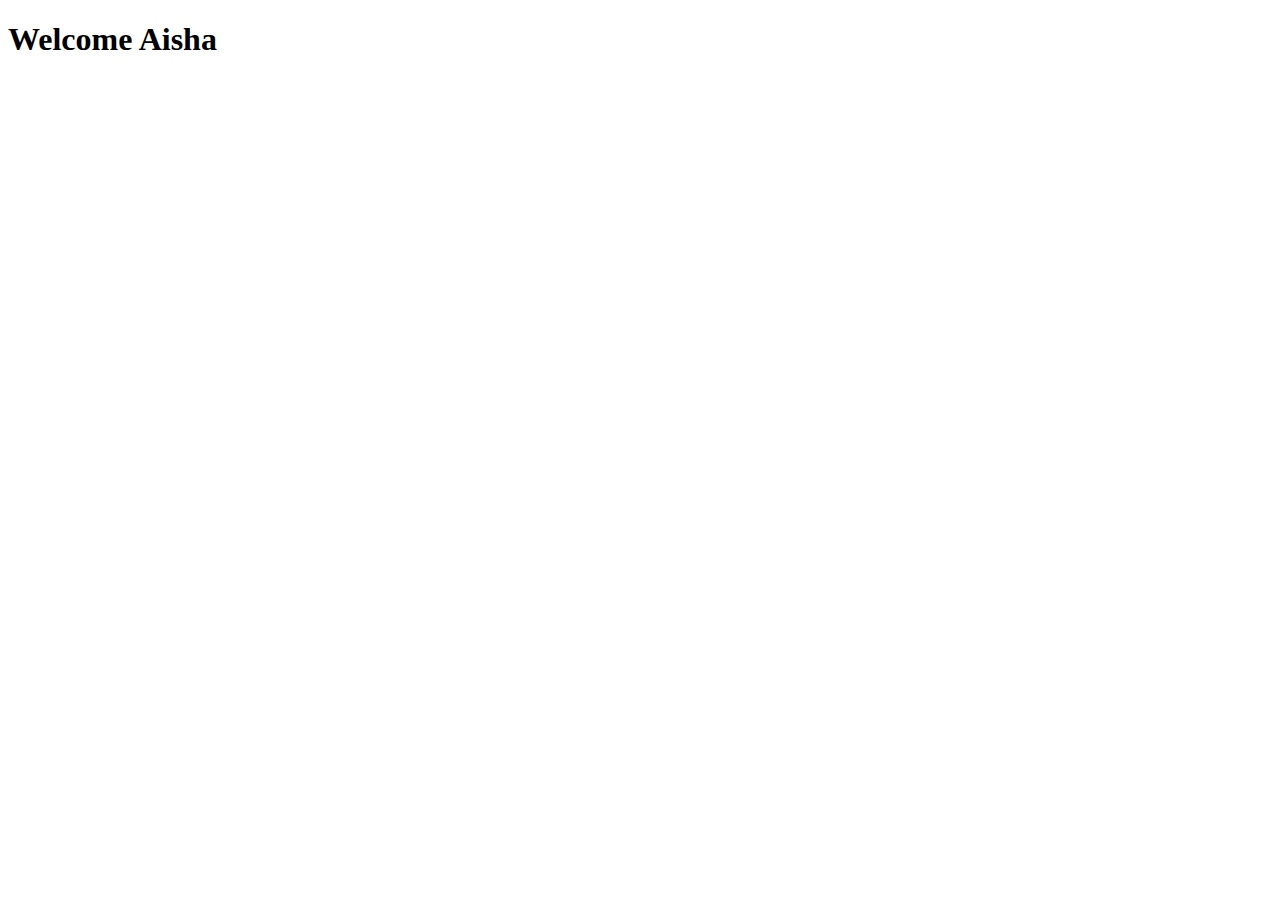
==== index.html @ 4f2e2164 "Add files via upload" ====
<!DOCTYPE html>
<html lang="en">
<head>
    <meta charset="UTF-8">
    <meta http-equiv="X-UA-Compatible" content="IE=edge">
    <meta name="viewport" content="width=device-width, initial-scale=1.0">
    <title>Document</title>
</head>
<body>
    <h1>Welcome Aisha</h1>

    <script src="index.js"></script>
</body>
</html>
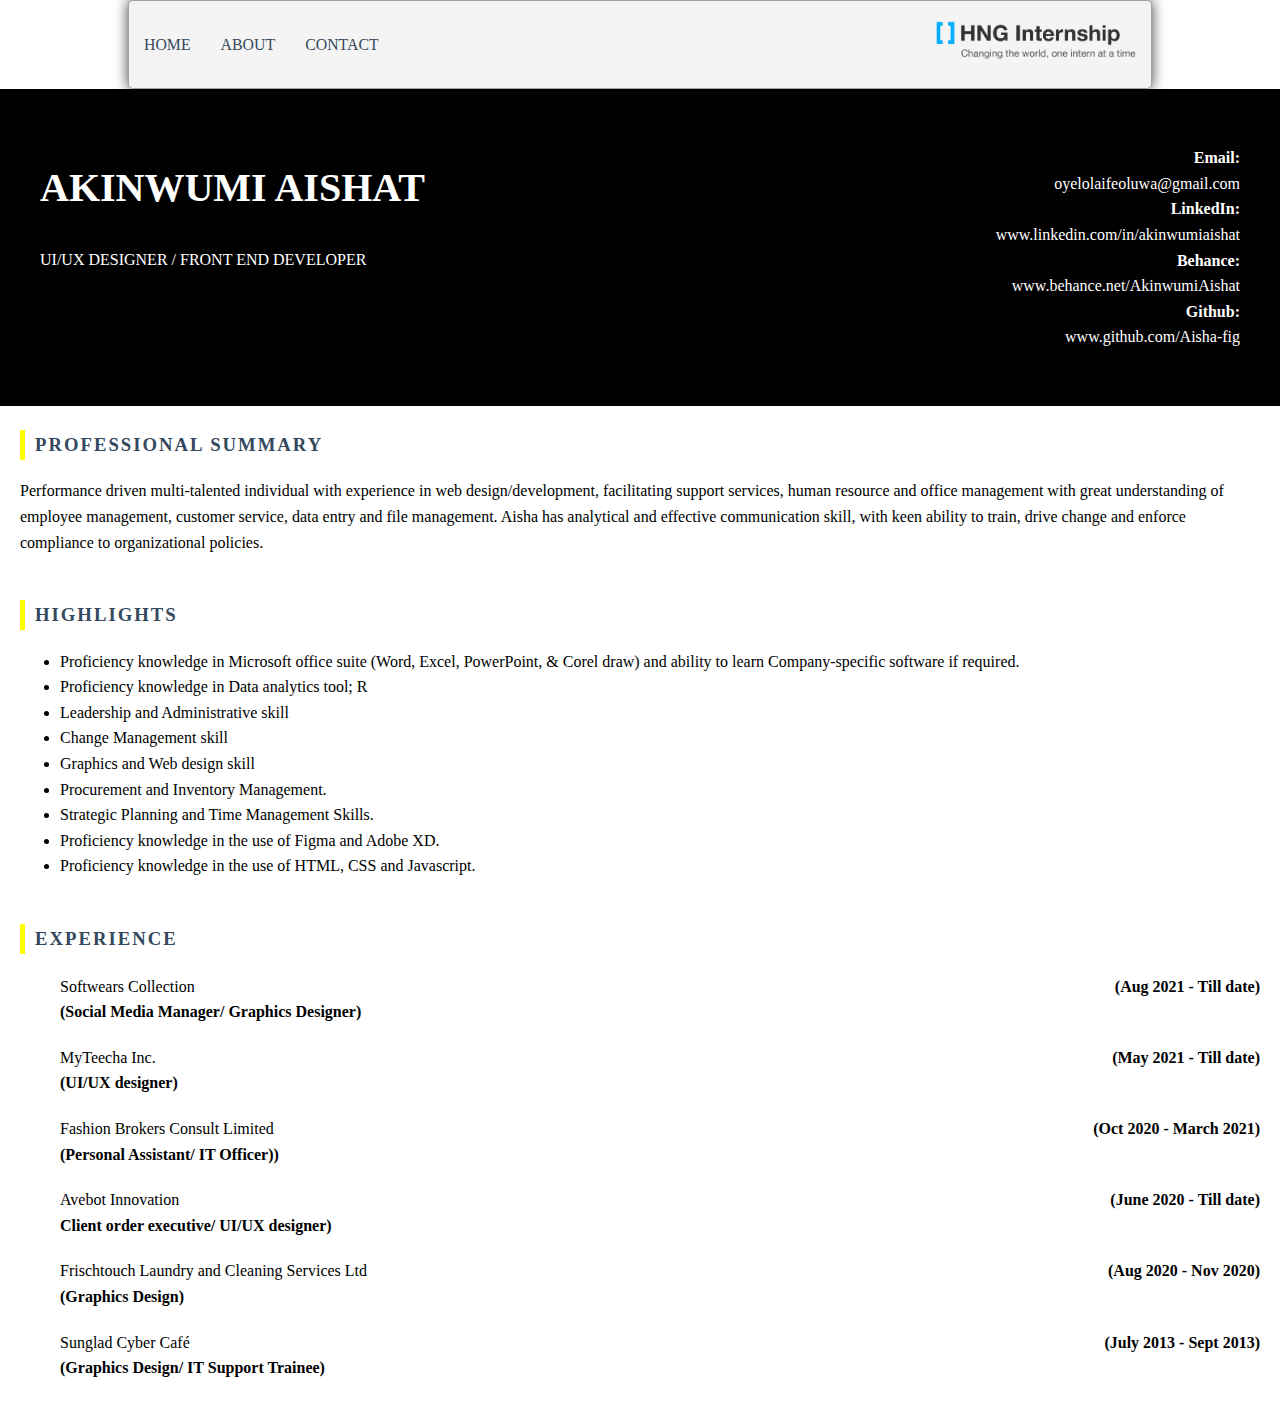
==== commit 1976b060: "Rename newAisha.html to index.html" ====
--- a/index.html
+++ b/index.html
@@ -5,10 +5,111 @@
     <meta http-equiv="X-UA-Compatible" content="IE=edge">
     <meta name="viewport" content="width=device-width, initial-scale=1.0">
     <title>Document</title>
+    <link rel="stylesheet" href="newAisha.css" />
 </head>
 <body>
-    <h1>Welcome Aisha</h1>
 
-    <script src="index.js"></script>
+	<header class="header">
+        <ul class="main-nav">
+            <li><a href="#">Home</a></li>
+            <li><a href="#">About</a></li>
+            <li><a href="#">Contact</a></li>
+        </ul>
+        <div class="logo"><a href="#"><img src="./brand-logo.png" alt="HNG brand logo" width="200" ></a></div>
+	</header> 
+
+    <!-- Landing Page -->
+    <main>
+    <div class="lp">
+        <div class='lp-1'>
+            <h1>AKINWUMI AISHAT</h1>
+            <p>UI/UX DESIGNER / FRONT END DEVELOPER</p>
+        </div>
+        <div class="lp-2">
+            <ul>
+                <li><b>Email:</b></li>
+                <li>oyelolaifeoluwa@gmail.com</li>
+                <li><b>LinkedIn:</b></li>
+                <li>www.linkedin.com/in/akinwumiaishat</li>
+                <li><b>Behance:</b></li>
+                <li>www.behance.net/AkinwumiAishat</li>
+                <li><b>Github:</b></li>
+                <li>www.github.com/Aisha-fig</li>
+            </ul>
+        </div>
+    </div>
+
+    <!-- professional summary -->
+    <div class="proSummary">
+    <h3>PROFESSIONAL SUMMARY</h3>
+    <P>
+        Performance driven multi-talented individual with experience in web design/development, facilitating support services, human resource and office management with great understanding of employee management, customer service, data entry and file management. Aisha has analytical and effective communication skill, with keen ability to train, drive change and enforce compliance to organizational policies.
+    </P>
+    </div>
+
+    <!-- highlights -->
+    <div class="hlights">
+        <h3>HIGHLIGHTS</h3>
+        <ul>
+            <li>Proficiency knowledge in Microsoft office suite (Word, Excel, PowerPoint, & Corel draw) and ability to learn Company-specific software if required.</li>
+            <li>Proficiency knowledge in Data analytics tool; R</li>
+            <li>Leadership and Administrative skill</li>
+            <li>Change Management skill</li>
+            <li>Graphics and Web design skill</li>
+            <li>Procurement and Inventory Management.</li>
+            <li>Strategic Planning and Time Management Skills.</li>
+            <li>Proficiency knowledge in the use of Figma and Adobe XD.</li>
+            <li>Proficiency knowledge in the use of HTML, CSS and Javascript.</li>
+        </ul>
+    </div>
+
+    <!-- experience -->
+    <div class="xperience">
+        <h3>EXPERIENCE</h3>
+        <ul>
+            
+            <li class="xpr"> <span>Softwears Collection 
+                <br><b>(Social Media Manager/ Graphics Designer)</b> </span>
+
+                <span><b>(Aug 2021 - Till date)</b></span>
+            </li>
+
+            <li class="xpr"> <span>MyTeecha Inc. 
+                <br><b>(UI/UX designer)</b> </span>
+
+                <span><b>(May 2021 - Till date)</b></span>
+            </li>
+
+            <li class="xpr"> <span>Fashion Brokers Consult Limited 
+                <br><b>(Personal Assistant/ IT Officer))</b> </span>
+
+                <span><b>(Oct 2020 - March 2021)</b></span>
+            </li>
+
+            <li class="xpr"> <span>Avebot Innovation 
+                <br><b>Client order executive/ UI/UX designer)</b> </span>
+
+                <span><b>(June 2020 - Till date)</b></span>
+            </li>
+
+            <li class="xpr"> <span>Frischtouch Laundry and Cleaning Services Ltd             
+                <br><b>(Graphics Design)</b> </span>
+
+                <span><b>(Aug 2020 - Nov 2020)</b></span>
+            </li>
+
+            <li class="xpr"> <span>Sunglad Cyber Café             
+                <br><b>(Graphics Design/ IT Support Trainee)</b> </span>
+
+                <span><b>(July 2013 - Sept 2013)</b></span>
+            </li>
+            
+        </ul>
+
+    </div>
+</main>
+
+
 </body>
-</html>+
+</html>
--- a/newAisha.css
+++ b/newAisha.css
@@ -0,0 +1,175 @@
+/* Flexbox Navbar */
+
+* {
+	box-sizing: border-box;
+}
+body {
+	font-family: hp simplified;
+	line-height: 1.6;
+	margin: 0;
+	min-height: 100vh;
+
+}
+.header ul {
+  margin: 0;
+  padding: 0;
+  list-style: none !important;
+}
+
+
+h2,
+h3,
+a {
+	color: #34495e;
+}
+
+a {
+	text-decoration: none;
+}
+
+
+
+.logo {
+	margin: 0;
+	font-size: 1.45em;
+}
+
+.main-nav {
+	margin-top: 5px;
+
+}
+.logo a,
+.main-nav a {
+	padding: 10px 15px;
+	text-transform: uppercase;
+	text-align: center;
+	display: block;
+}
+
+.main-nav a {
+	color: #34495e;
+	font-size: .99em;
+}
+
+.main-nav a:hover {
+	color: #718daa;
+}
+
+
+
+.header {
+	padding-top: .5em;
+	padding-bottom: .5em;
+	border: 1px solid #a2a2a2;
+	background-color: #f4f4f4;
+	-webkit-box-shadow: 0px 0px 14px 0px rgba(0,0,0,0.75);
+	-moz-box-shadow: 0px 0px 14px 0px rgba(0,0,0,0.75);
+	box-shadow: 0px 0px 14px 0px rgba(0,0,0,0.75);
+	-webkit-border-radius: 5px;
+	-moz-border-radius: 5px;
+	border-radius: 5px;
+}
+
+
+/* ================================= 
+  Media Queries
+==================================== */
+
+
+
+
+@media (min-width: 769px) {
+	.header,
+	.main-nav {
+		display: flex;
+	}
+	.header {
+		flex-direction: column;
+		align-items: center;
+    	/* .header{ */
+		width: 80%;
+		margin: 0 auto;
+		max-width: 1150px;
+	/* } */
+	}
+
+}
+
+@media (min-width: 1025px) {
+	.header {
+		flex-direction: row;
+		justify-content: space-between;
+	}
+
+}
+
+/* END OF Header */
+
+/* MAIN */
+
+
+/* Landing Page */
+.lp{
+    background-color: black;
+    color: white;
+    display: flex;
+	justify-content: space-between;
+    padding: 40px;
+}
+
+.lp h1{
+    font-size: 40px;
+}
+
+.lp-2 ul{
+    text-align: right;
+    list-style: none;
+}
+
+/* End of Landing Page */
+
+/* Professional Summary */
+
+.proSummary{
+    padding: 5px 20px;
+    
+}
+.proSummary h3{
+    border-left: 5px solid yellow;
+    padding-left: 10px;
+    letter-spacing: 2px;
+
+}
+
+/* highlights */
+
+.hlights h3{
+    border-left: 5px solid yellow;
+    padding-left: 10px;
+    letter-spacing: 2px;
+
+}
+
+.hlights{
+    padding: 5px 20px;
+}
+
+
+/* experience */
+
+.xperience h3{
+    border-left: 5px solid yellow;
+    padding-left: 10px;
+    letter-spacing: 2px;
+
+}
+
+.xperience{
+    padding: 5px 20px;
+}
+.xpr{
+    display: flex;
+    justify-content: space-between;
+    list-style: disc !important;
+    margin-top: 20px;
+}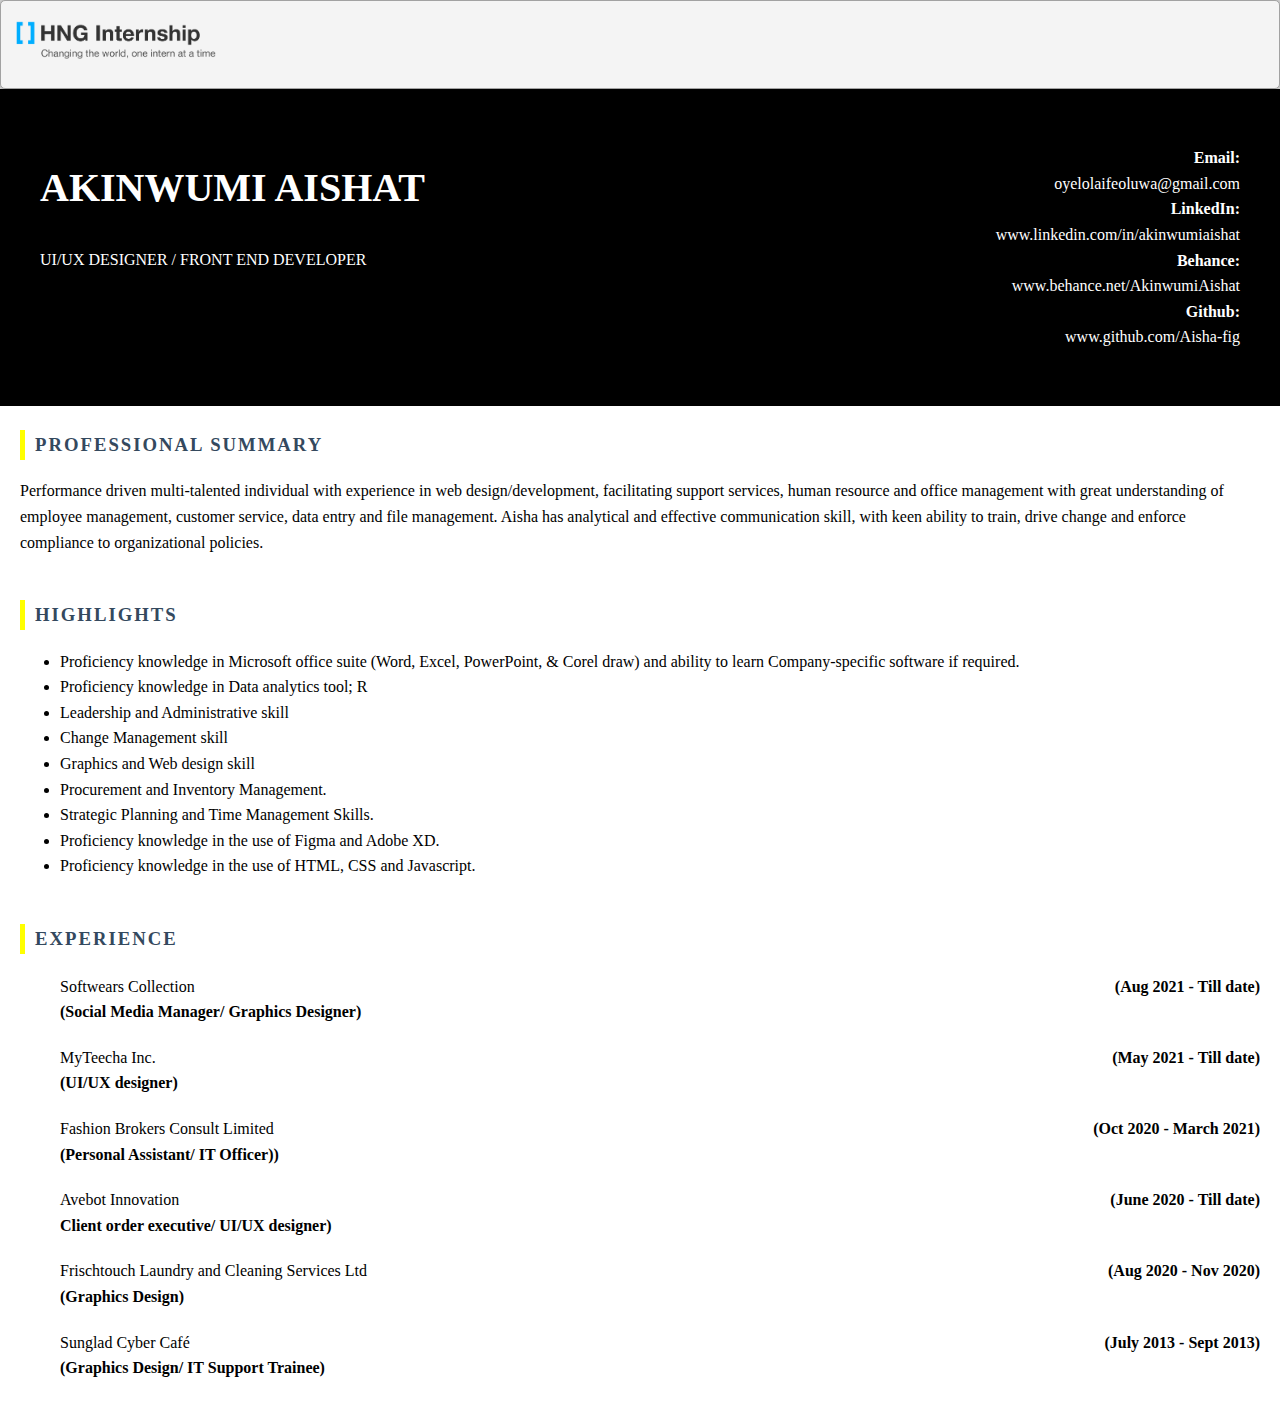
==== commit 18a3e86c: "Update index.html" ====
--- a/index.html
+++ b/index.html
@@ -10,11 +10,6 @@
 <body>
 
 	<header class="header">
-        <ul class="main-nav">
-            <li><a href="#">Home</a></li>
-            <li><a href="#">About</a></li>
-            <li><a href="#">Contact</a></li>
-        </ul>
         <div class="logo"><a href="#"><img src="./brand-logo.png" alt="HNG brand logo" width="200" ></a></div>
 	</header> 
 
--- a/newAisha.css
+++ b/newAisha.css
@@ -86,11 +86,11 @@
 	.header {
 		flex-direction: column;
 		align-items: center;
-    	/* .header{ */
+    	.header{
 		width: 80%;
 		margin: 0 auto;
 		max-width: 1150px;
-	/* } */
+	}
 	}
 
 }
@@ -172,4 +172,4 @@
     justify-content: space-between;
     list-style: disc !important;
     margin-top: 20px;
-}+}
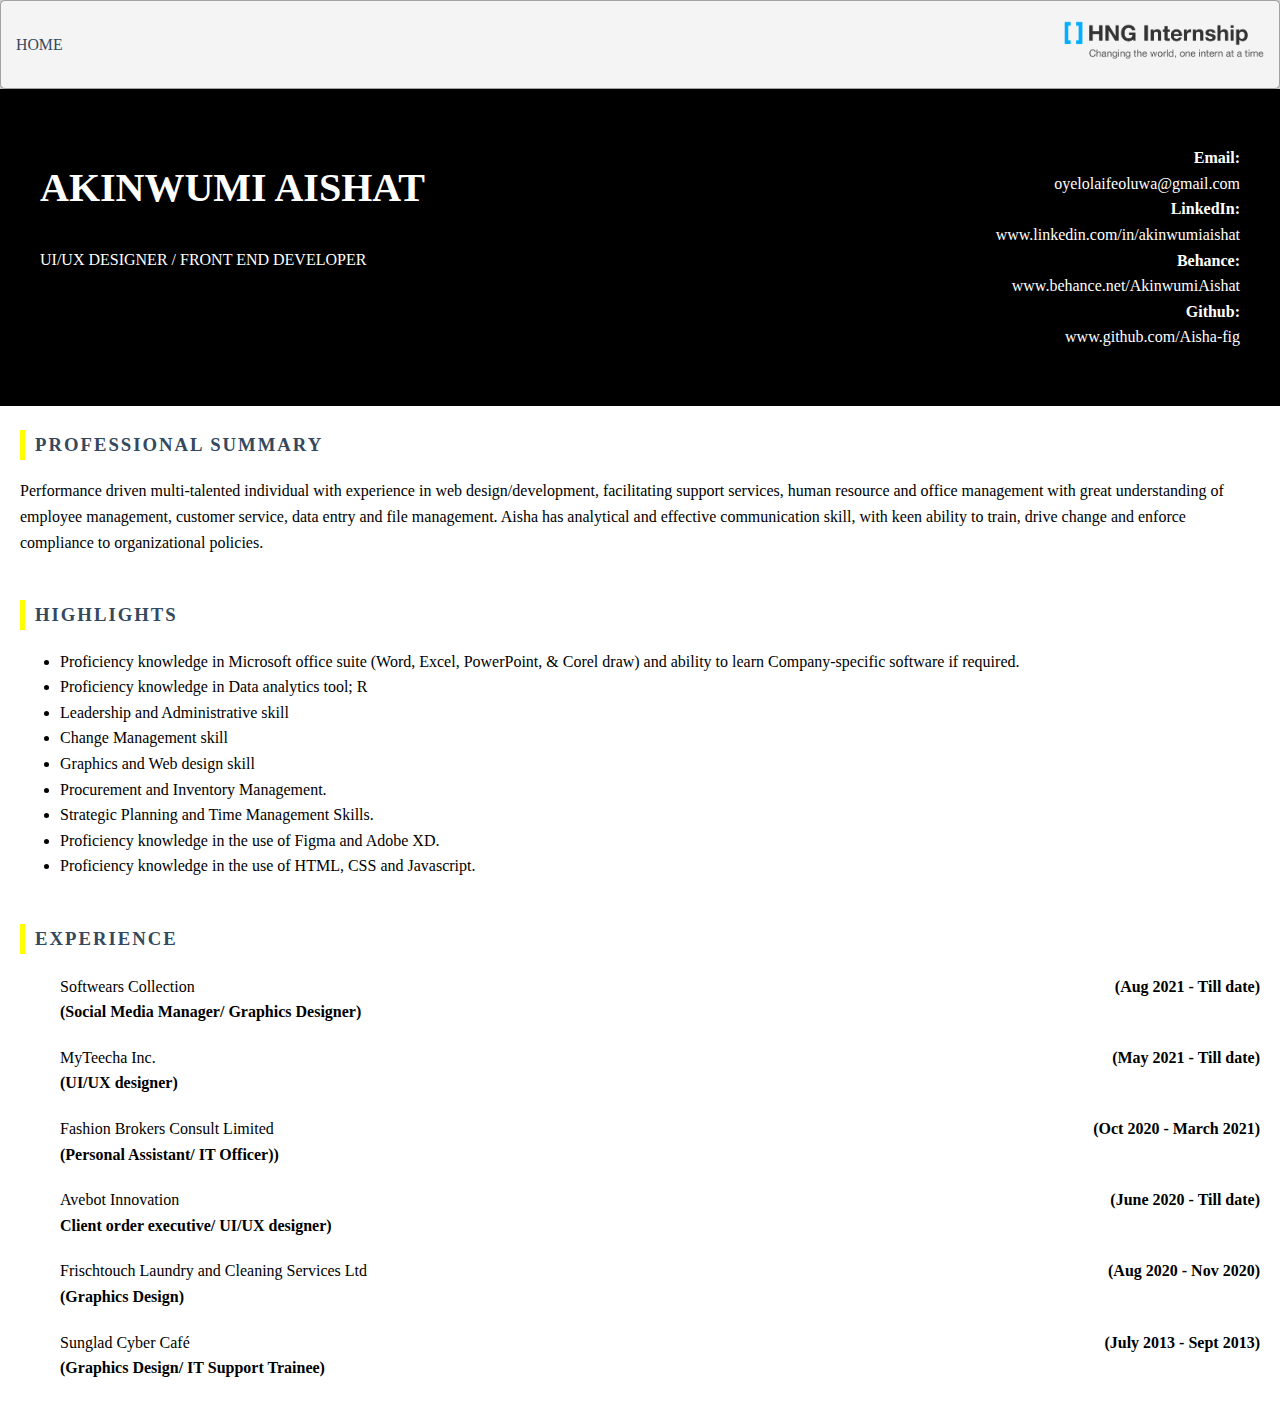
==== commit b0adee29: "Update index.html" ====
--- a/index.html
+++ b/index.html
@@ -10,6 +10,9 @@
 <body>
 
 	<header class="header">
+		<ul class="main-nav">
+            		<li><a href="#">Home</a></li>
+		</ul>
         <div class="logo"><a href="#"><img src="./brand-logo.png" alt="HNG brand logo" width="200" ></a></div>
 	</header> 
 
--- a/newAisha.css
+++ b/newAisha.css
@@ -54,8 +54,6 @@
 .main-nav a:hover {
 	color: #718daa;
 }
-
-
 
 .header {
 	padding-top: .5em;
